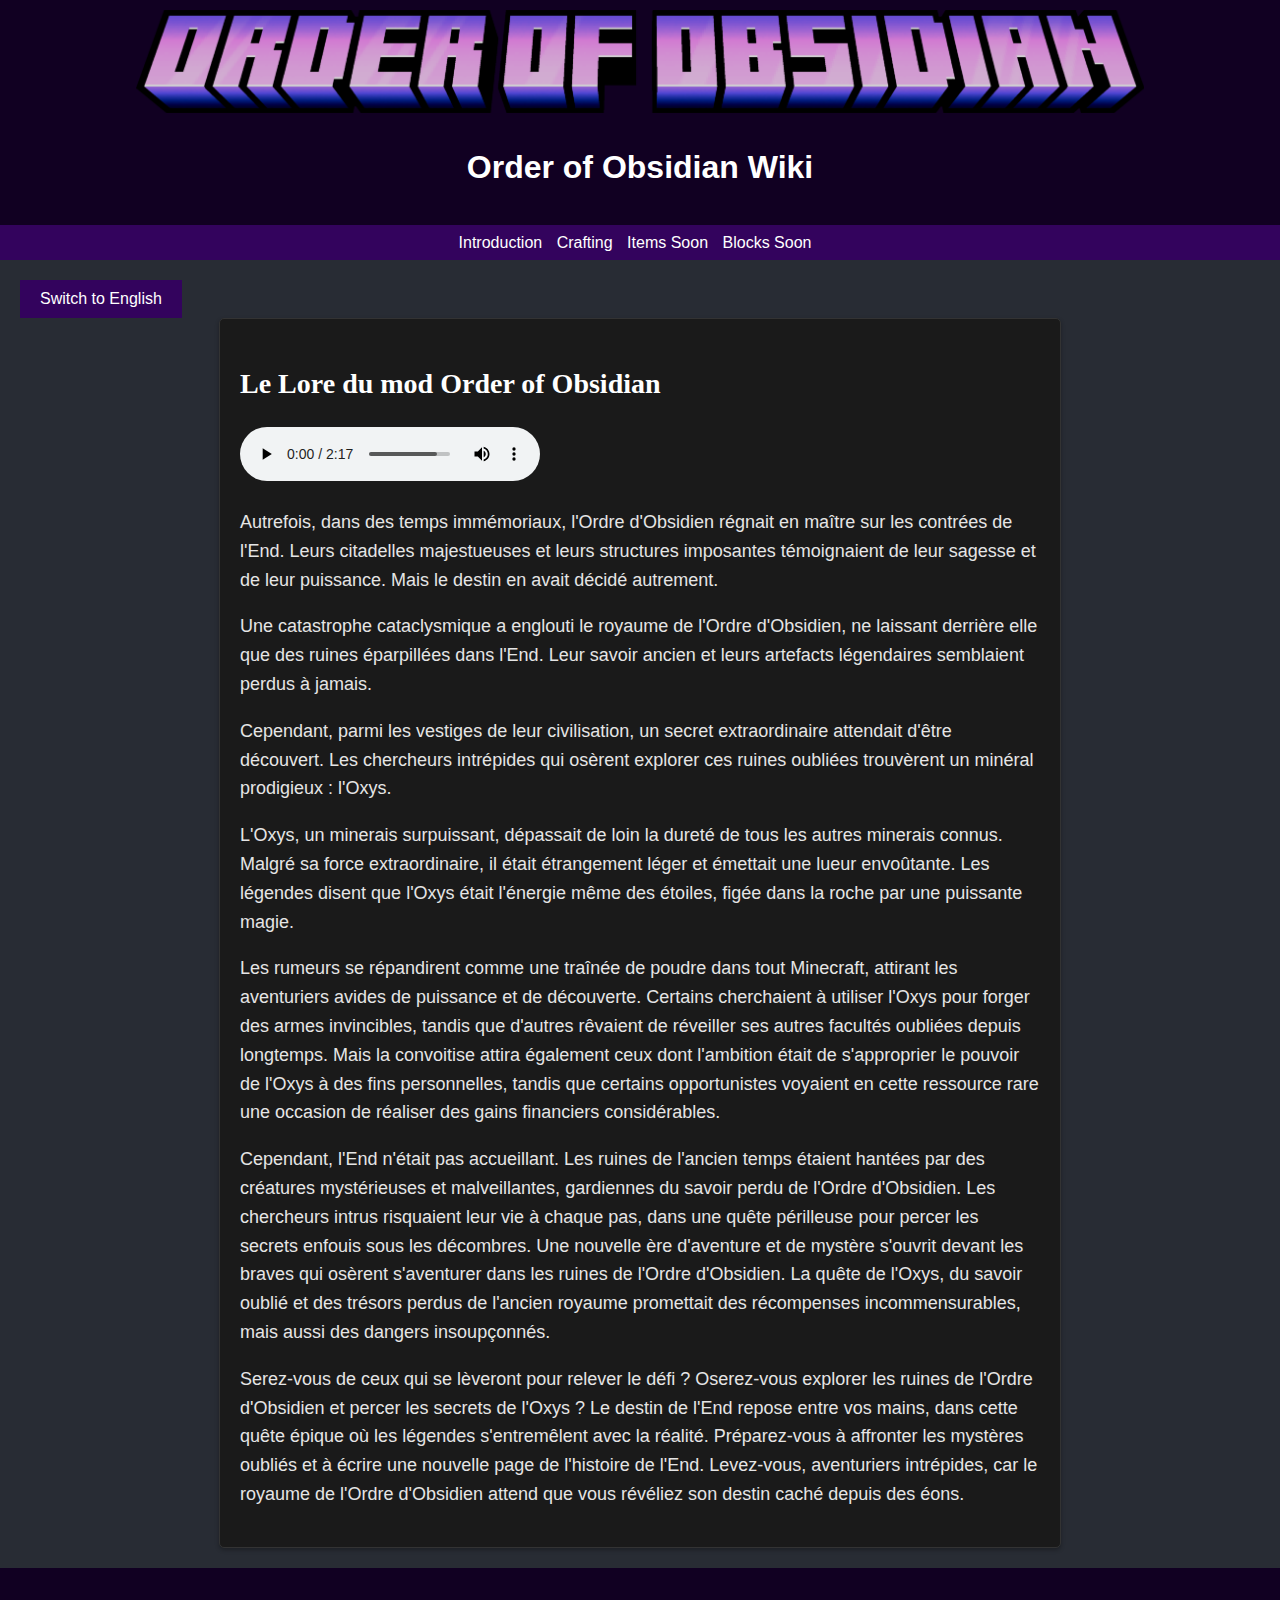
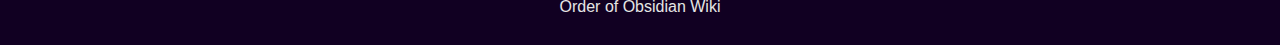
==== index.html @ cafb96ab "first commit" ====
<!DOCTYPE html>
<html>
<head>
    <title>Order of Obsidian Wiki</title>
    <!-- Lien vers le fichier CSS -->
    <link rel="stylesheet" type="text/css" href="styles.css">

</head>
<body>
    <header>
        <!-- Utilise la balise <img> pour afficher l'image -->
        <img src="logo.png" alt="Order of Obsidian Logo">
        <h1>Order of Obsidian Wiki</h1>
    </header>

    <nav>
        <!-- Ajoute ici des liens vers différentes sections du wiki -->
        <ul>
            <li><a href="index.html">Introduction</a></li>
            <li><a href="crafting.html">Crafting</a></li>
            <li><a href="">Items Soon</a></li>
            <li><a href="">Blocks Soon</a></li>
            <!-- Ajoute d'autres liens vers des sections supplémentaires si nécessaire -->
        </ul>
    </nav>

    <main>
        
        <button onclick="toggleLanguage()">Switch to English</button>
        <!-- Contenu principal du wiki sera ajouté ici -->
        <div lang="fr">
            <h2>Le Lore du mod Order of Obsidian</h2>
            <audio controls controlsList="nodownload">
                <source src="FRorderofobsidian.mp3" type="audio/mp3">
                Votre navigateur ne supporte pas l'élément audio.
            </audio>
            <p>
                Autrefois, dans des temps immémoriaux, l'Ordre d'Obsidien régnait en maître sur les contrées de l'End. Leurs citadelles majestueuses et leurs structures imposantes témoignaient de leur sagesse et de leur puissance. Mais le destin en avait décidé autrement.
            </p>
            <p>
                Une catastrophe cataclysmique a englouti le royaume de l'Ordre d'Obsidien, ne laissant derrière elle que des ruines éparpillées dans l'End. Leur savoir ancien et leurs artefacts légendaires semblaient perdus à jamais.
            </p>
            <p>
                Cependant, parmi les vestiges de leur civilisation, un secret extraordinaire attendait d'être découvert. Les chercheurs intrépides qui osèrent explorer ces ruines oubliées trouvèrent un minéral prodigieux : l'Oxys.
            </p>
            <p>
                L'Oxys, un minerais surpuissant, dépassait de loin la dureté de tous les autres minerais connus. Malgré sa force extraordinaire, il était étrangement léger et émettait une lueur envoûtante. Les légendes disent que l'Oxys était l'énergie même des étoiles, figée dans la roche par une puissante magie.
            </p>
            <p>
                Les rumeurs se répandirent comme une traînée de poudre dans tout Minecraft, attirant les aventuriers avides de puissance et de découverte. Certains cherchaient à utiliser l'Oxys pour forger des armes invincibles, tandis que d'autres rêvaient de réveiller ses autres facultés oubliées depuis longtemps. Mais la convoitise attira également ceux dont l'ambition était de s'approprier le pouvoir de l'Oxys à des fins personnelles, tandis que certains opportunistes voyaient en cette ressource rare une occasion de réaliser des gains financiers considérables.
            </p>
            <p>
                Cependant, l'End n'était pas accueillant. Les ruines de l'ancien temps étaient hantées par des créatures mystérieuses et malveillantes, gardiennes du savoir perdu de l'Ordre d'Obsidien. Les chercheurs intrus risquaient leur vie à chaque pas, dans une quête périlleuse pour percer les secrets enfouis sous les décombres. 
                Une nouvelle ère d'aventure et de mystère s'ouvrit devant les braves qui osèrent s'aventurer dans les ruines de l'Ordre d'Obsidien. La quête de l'Oxys, du savoir oublié et des trésors perdus de l'ancien royaume promettait des récompenses incommensurables, mais aussi des dangers insoupçonnés.
            </p>
            <p>
                Serez-vous de ceux qui se lèveront pour relever le défi ? Oserez-vous explorer les ruines de l'Ordre d'Obsidien et percer les secrets de l'Oxys ? Le destin de l'End repose entre vos mains, dans cette quête épique où les légendes s'entremêlent avec la réalité. Préparez-vous à affronter les mystères oubliés et à écrire une nouvelle page de l'histoire de l'End. Levez-vous, aventuriers intrépides, car le royaume de l'Ordre d'Obsidien attend que vous révéliez son destin caché depuis des éons.
            </p>
            
        </div>

        <div lang="en">
            <h2>The Lore of the Order of Obsidian Mod</h2>
            <audio controls controlsList="nodownload">
                <source src="ENorderofobsidian.mp3" type="audio/mp3">
                Votre navigateur ne supporte pas l'élément audio.
            </audio>
            <p>
                Once, in time immemorial, the Order of Obsidian reigned supreme over the lands of the End. Their majestic citadels and imposing structures bore witness to their wisdom and power. But fate had other plans.
            </p>
            <p>
                A cataclysmic catastrophe engulfed the realm of the Order of Obsidian, leaving behind only scattered ruins in the End. Their ancient knowledge and legendary artifacts seemed lost forever.
            </p>
            <p>
                However, among the remnants of their civilization, an extraordinary secret awaited discovery. Intrepid researchers who dared to explore these forgotten ruins found a prodigious mineral: Oxys.
            </p>
            <p>
                Oxys, a supremely powerful ore, surpassed the hardness of all other known minerals. Despite its extraordinary strength, it was surprisingly lightweight and emitted an enchanting glow. Legends say that Oxys held the energy of the stars, trapped within the rock by powerful magic.
            </p>
            <p>
                Rumors spread like wildfire throughout Minecraft, attracting adventurers hungry for power and discovery. Some sought to forge invincible weapons with Oxys, while others dreamed of awakening its long-forgotten other faculties. Yet, the allure also drew those whose ambition was to seize Oxys's power for personal gain, while opportunists saw this rare resource as an opportunity for considerable financial gain.
            </p>
            <p>
                However, the End was far from welcoming. The ruins of ancient times were haunted by mysterious and malevolent creatures, guardians of the lost knowledge of the Order of Obsidian. Intruding researchers risked their lives at every step in a perilous quest to uncover the buried secrets.
            </p>
            <p>
                Thus, a new era of adventure and mystery unfolded before the brave souls who dared venture into the ruins of the Order of Obsidian. The quest for Oxys, forgotten knowledge, and the lost treasures of the ancient realm promised immeasurable rewards, but also unsuspected dangers.
            </p>
            <p>
                Will you be among those who rise to the challenge? Will you dare to explore the ruins of the Order of Obsidian and unlock the secrets of Oxys? The fate of the End rests in your hands, in this epic quest where legends intertwine with reality. Prepare to confront forgotten mysteries and write a new chapter in the history of the End. Rise, intrepid adventurers, for the realm of the Order of Obsidian awaits your revelation of its long-hidden destiny from eons past.
            </p>
        </div>

        
    </main>

    <footer>
        <!-- Pied de page avec des informations supplémentaires -->
        <p>Order of Obsidian Wiki</p>
    </footer>

    <script>
        function toggleLanguage() {
            var frDiv = document.querySelector('div[lang="fr"]');
            var enDiv = document.querySelector('div[lang="en"]');
            var button = document.querySelector('button');

            if (frDiv.style.display === 'none') {
                frDiv.style.display = 'block';
                enDiv.style.display = 'none';
                button.textContent = 'Switch to English';
            } else {
                frDiv.style.display = 'none';
                enDiv.style.display = 'block';
                button.textContent = 'Passer en Français';
            }
        }
    </script>
</body>
</html>
---- styles.css ----
/* General styles */
body {
    font-family: Arial, sans-serif;
    line-height: 1.6;
    margin: 0;
    padding: 0;
    color: #333;
    background-color: #282c34; /* Midnight blue */
}

header {
    background-color: #110022; /* Dark purple */
    color: #fff;
    text-align: center;
    padding: 10px;
}

header img {
    max-width: 80%;
    height: auto;
}

nav {
    background-color: #33035d; /* Darker purple */
    color: #fff;
    padding: 5px;
    text-align: center;
}

nav ul {
    list-style-type: none;
    margin: 0;
    padding: 0;
}

nav li {
    display: inline;
    margin-right: 10px;
}

nav a {
    color: #fff;
    text-decoration: none;
}

nav a:hover {
    text-decoration: underline;
}

main {
    padding: 20px;
}

footer {
    background-color: #110022; /* Dark purple */
    color: #fff;
    text-align: center;
    padding: 10px;
}

/* Style for the lore sections */
div[lang="fr"] {
    display: block;
}

div[lang="en"] {
    display: none;
}

div {
    font-family: "Arial", sans-serif;
    font-size: 18px;
    line-height: 1.6;
    max-width: 800px;
    margin: 0 auto;
    padding: 20px;
    background-color: #1a1a1a; /* Dark gray */
    color: #f7f7f7; /* Light gray text */
    border: 1px solid #333;
    border-radius: 5px;
    box-shadow: 0 2px 4px rgba(0, 0, 0, 0.3);
}

/* Style for the titles */
h2 {
    font-family: "Georgia", serif;
    font-size: 28px;
    font-weight: bold;
    margin-bottom: 20px;
    color: #fff; /* White */
}

/* Style for the paragraphs */
p {
    color: #e5e5e5; /* Light gray */
}

/* Style for the links */
a {
    color: #007bff; /* Blue */
    text-decoration: none;
}

a:hover {
    text-decoration: underline;
}

/* Style for the citations */
blockquote {
    border-left: 4px solid #007bff; /* Blue */
    padding-left: 10px;
    color: #999; /* Gray */
    font-style: italic;
}

/* Style for the button to toggle languages */
button {
    font-family: 'Arial', sans-serif;
    font-size: 16px;
    padding: 10px 20px;
    background-color: #33035d; /* Darker purple */
    color: #fff;
    border: none;
    cursor: pointer;
    transition: background-color 0.3s;
}

button:hover {
    background-color: #551A8B; /* Dark purple on hover */
}

/* Text transition effect */
div[lang="en"].transition,
div[lang="fr"].transition {
    animation: fade 1s;
}

@keyframes fade {
    from {
        opacity: 0;
    }
    to {
        opacity: 1;
    }
}
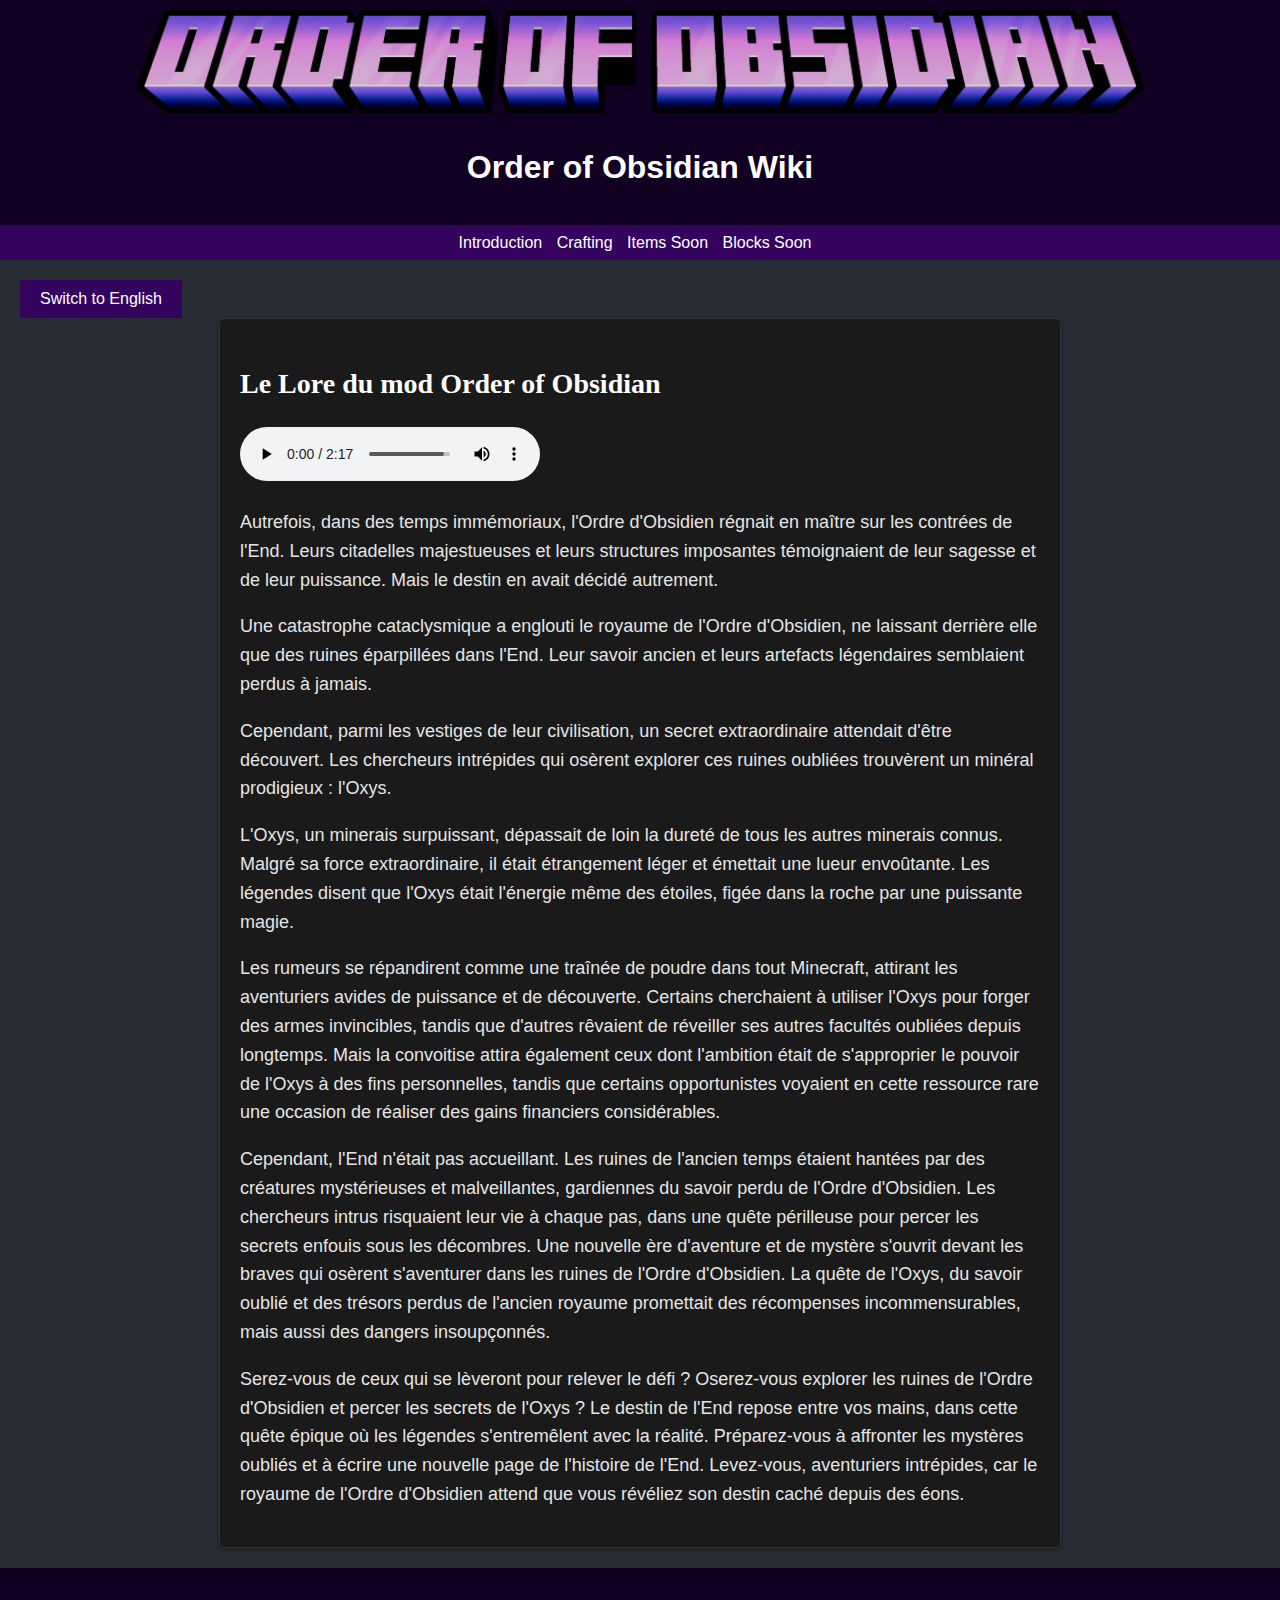
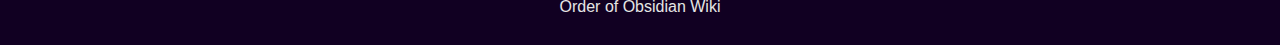
==== commit 6decd1bd: "logo_mini" ====
--- a/index.html
+++ b/index.html
@@ -4,7 +4,7 @@
     <title>Order of Obsidian Wiki</title>
     <!-- Lien vers le fichier CSS -->
     <link rel="stylesheet" type="text/css" href="styles.css">
-
+    <link rel="icon" href="logo_mini.png">
 </head>
 <body>
     <header>
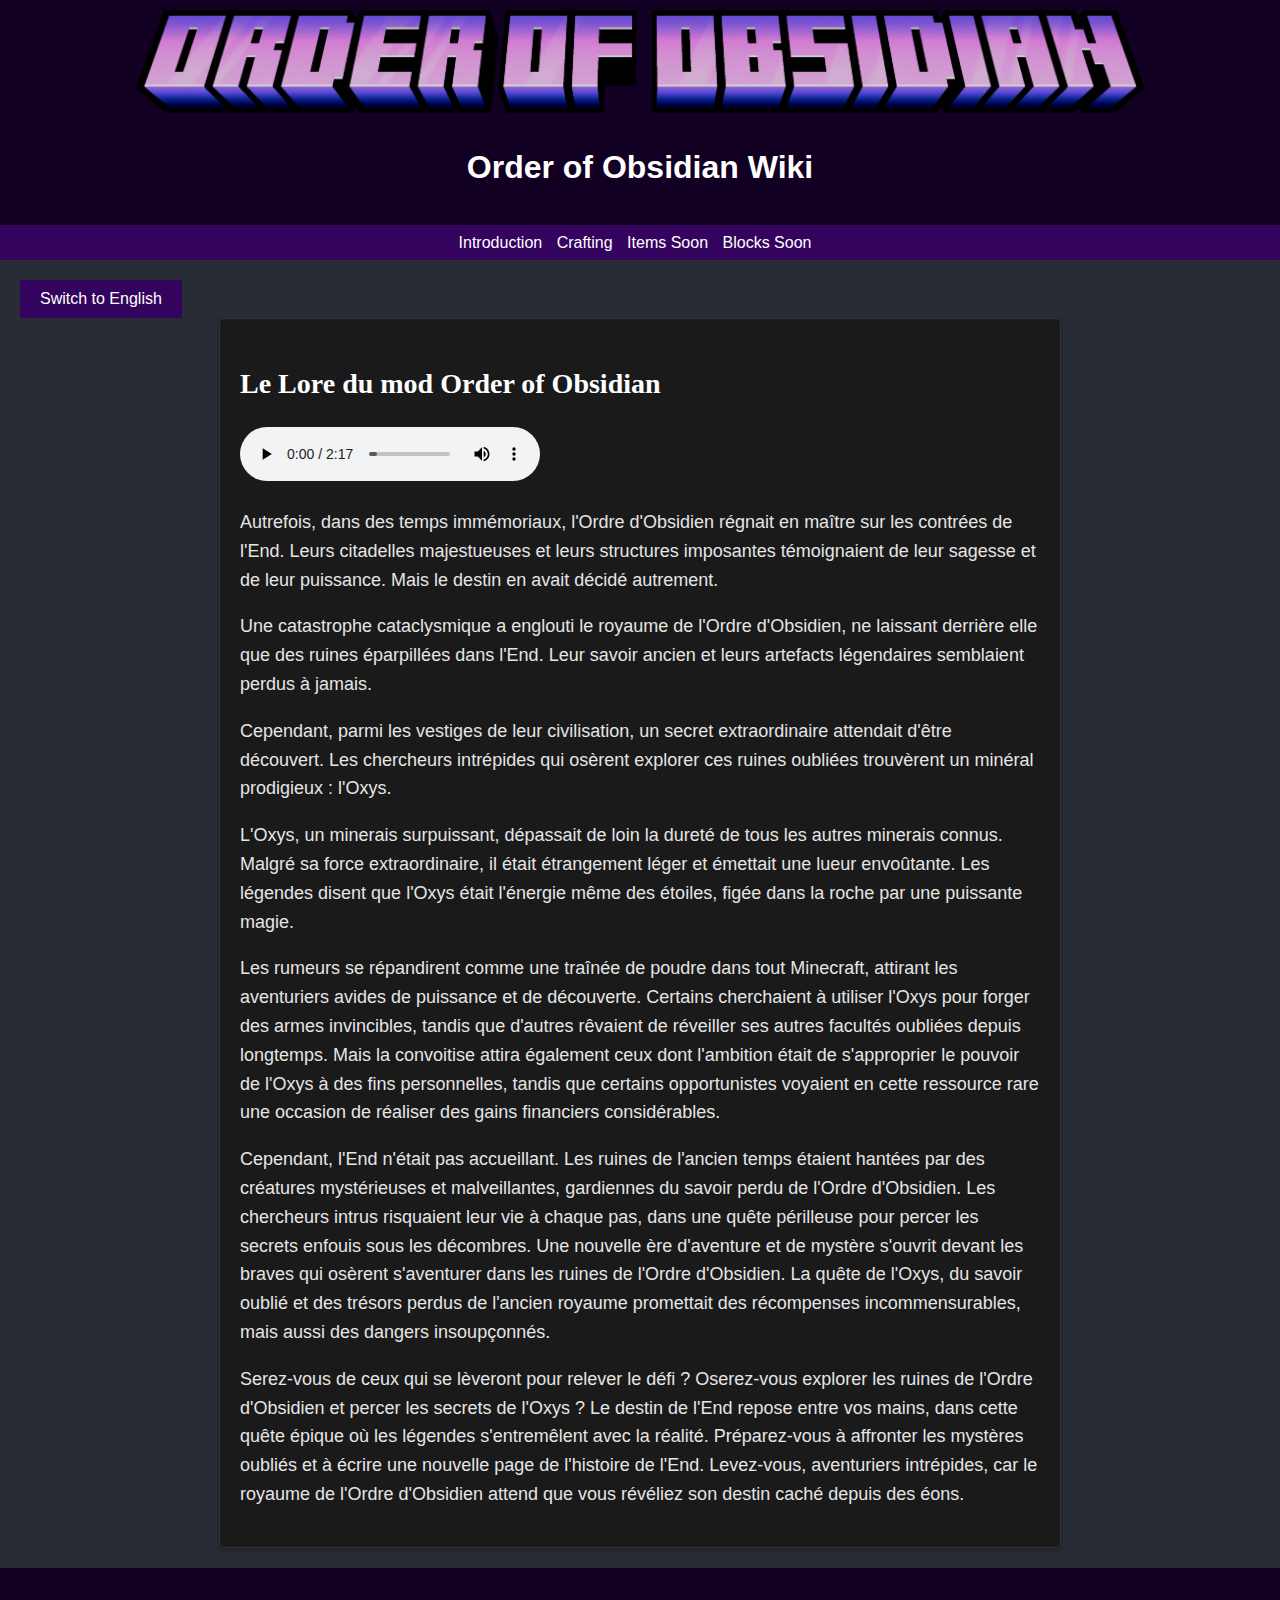
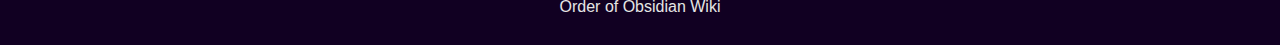
==== commit 04e026b1: "EN" ====
--- a/index.html
+++ b/index.html
@@ -1,5 +1,5 @@
 <!DOCTYPE html>
-<html>
+<html lang="en">
 <head>
     <title>Order of Obsidian Wiki</title>
     <!-- Lien vers le fichier CSS -->
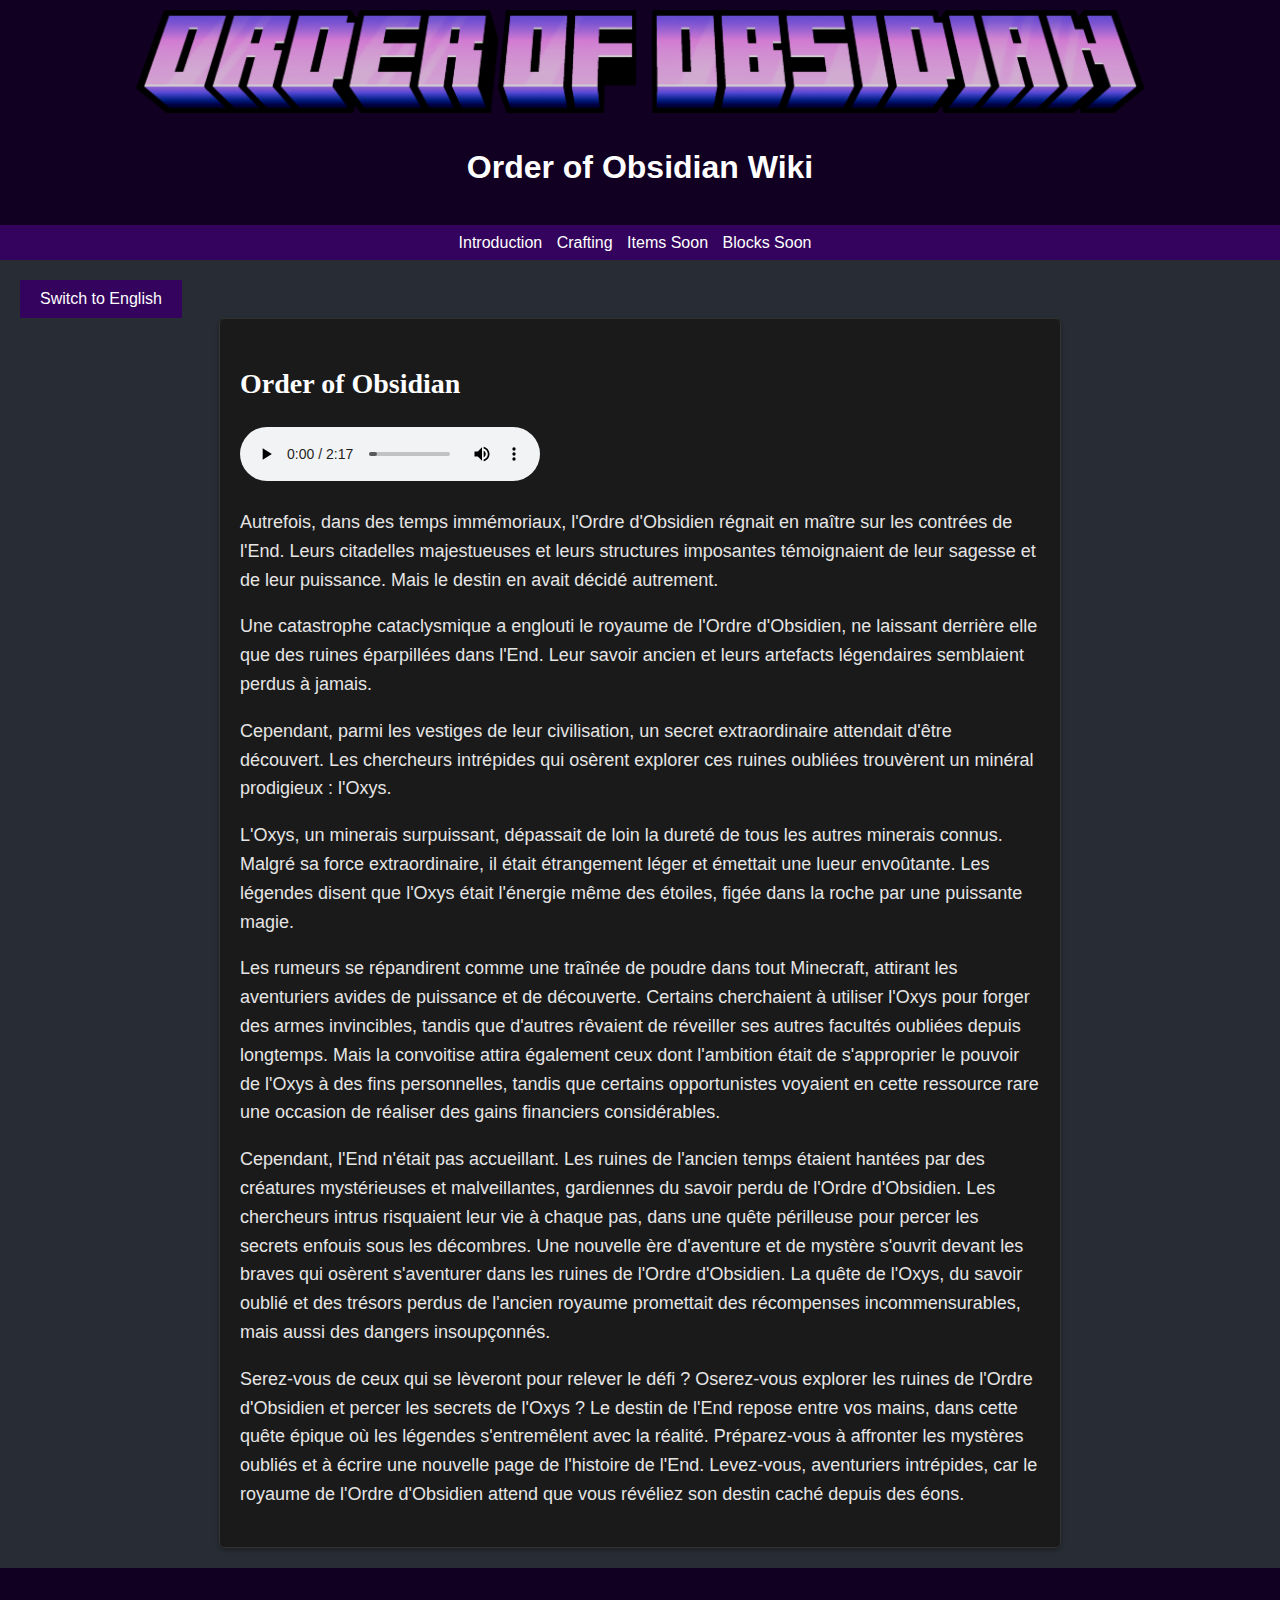
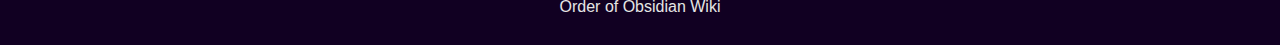
==== commit d696a48f: "lore" ====
--- a/index.html
+++ b/index.html
@@ -29,7 +29,7 @@
         <button onclick="toggleLanguage()">Switch to English</button>
         <!-- Contenu principal du wiki sera ajouté ici -->
         <div lang="fr">
-            <h2>Le Lore du mod Order of Obsidian</h2>
+            <h2>Order of Obsidian</h2>
             <audio controls controlsList="nodownload">
                 <source src="FRorderofobsidian.mp3" type="audio/mp3">
                 Votre navigateur ne supporte pas l'élément audio.
@@ -60,7 +60,7 @@
         </div>
 
         <div lang="en">
-            <h2>The Lore of the Order of Obsidian Mod</h2>
+            <h2>the Order of Obsidian Mod</h2>
             <audio controls controlsList="nodownload">
                 <source src="ENorderofobsidian.mp3" type="audio/mp3">
                 Votre navigateur ne supporte pas l'élément audio.
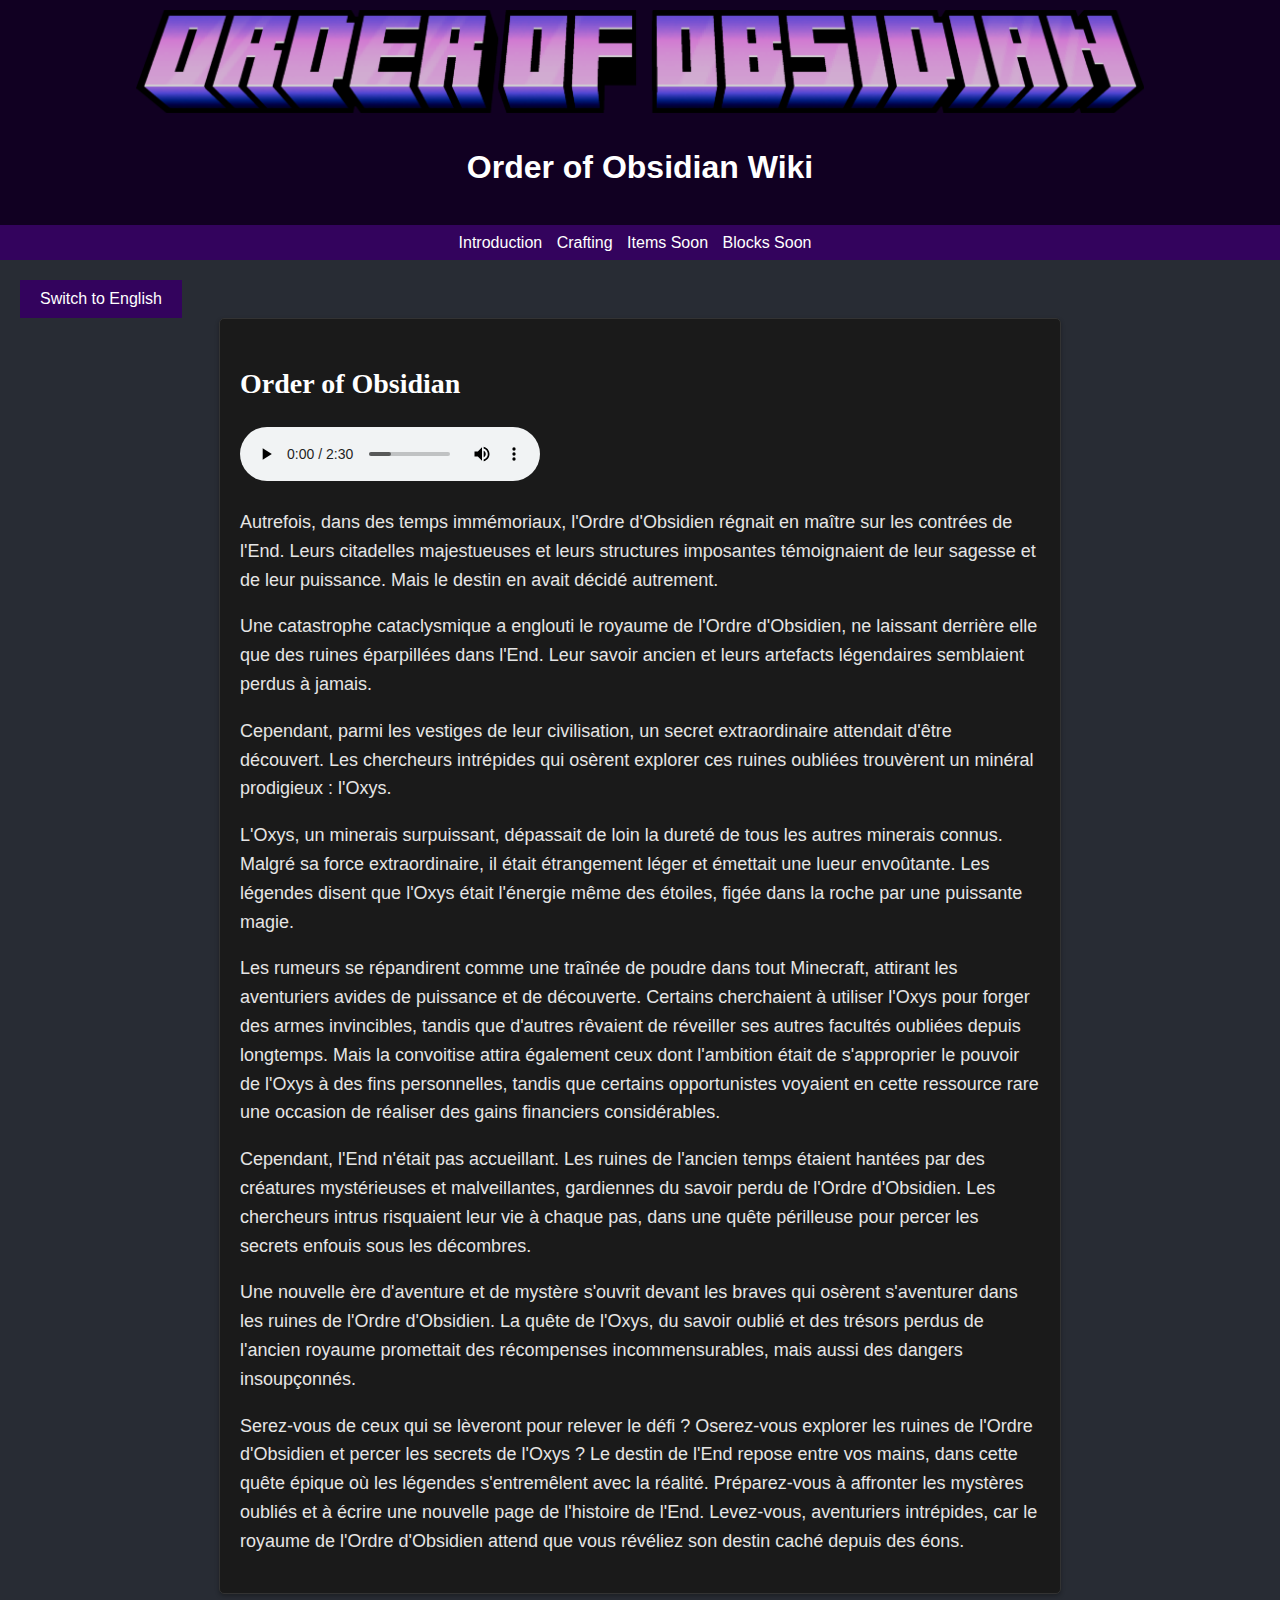
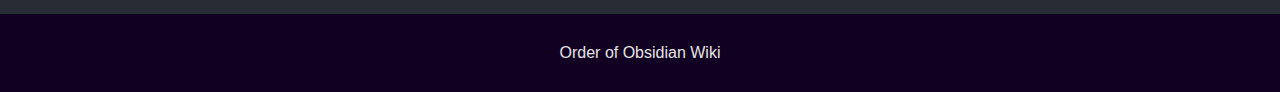
==== commit 39158b29: "sond" ====
--- a/index.html
+++ b/index.html
@@ -50,7 +50,9 @@
                 Les rumeurs se répandirent comme une traînée de poudre dans tout Minecraft, attirant les aventuriers avides de puissance et de découverte. Certains cherchaient à utiliser l'Oxys pour forger des armes invincibles, tandis que d'autres rêvaient de réveiller ses autres facultés oubliées depuis longtemps. Mais la convoitise attira également ceux dont l'ambition était de s'approprier le pouvoir de l'Oxys à des fins personnelles, tandis que certains opportunistes voyaient en cette ressource rare une occasion de réaliser des gains financiers considérables.
             </p>
             <p>
-                Cependant, l'End n'était pas accueillant. Les ruines de l'ancien temps étaient hantées par des créatures mystérieuses et malveillantes, gardiennes du savoir perdu de l'Ordre d'Obsidien. Les chercheurs intrus risquaient leur vie à chaque pas, dans une quête périlleuse pour percer les secrets enfouis sous les décombres. 
+                Cependant, l'End n'était pas accueillant. Les ruines de l'ancien temps étaient hantées par des créatures mystérieuses et malveillantes, gardiennes du savoir perdu de l'Ordre d'Obsidien. Les chercheurs intrus risquaient leur vie à chaque pas, dans une quête périlleuse pour percer les secrets enfouis sous les décombres.
+            </p>
+            <p>
                 Une nouvelle ère d'aventure et de mystère s'ouvrit devant les braves qui osèrent s'aventurer dans les ruines de l'Ordre d'Obsidien. La quête de l'Oxys, du savoir oublié et des trésors perdus de l'ancien royaume promettait des récompenses incommensurables, mais aussi des dangers insoupçonnés.
             </p>
             <p>
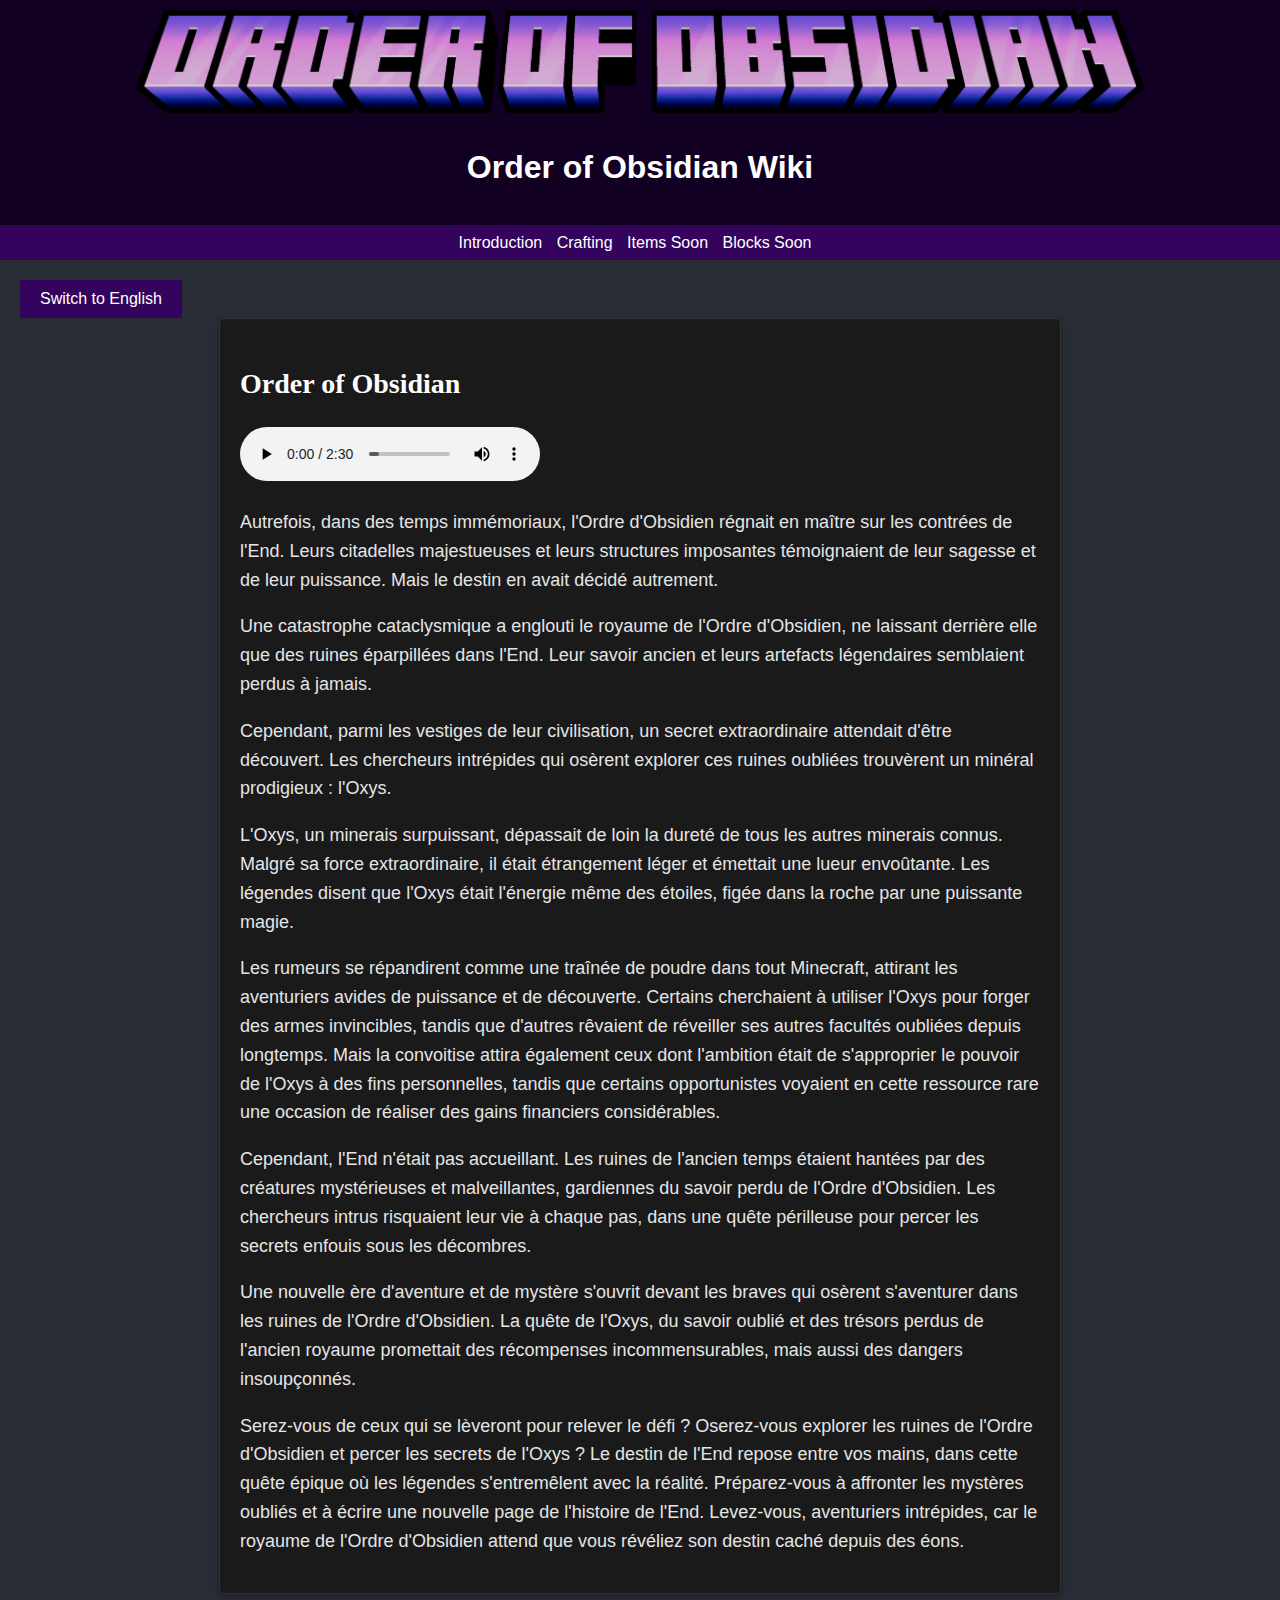
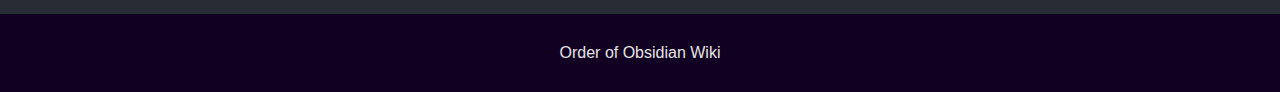
==== commit 894d93a3: "soundfr" ====
--- a/index.html
+++ b/index.html
@@ -31,7 +31,7 @@
         <div lang="fr">
             <h2>Order of Obsidian</h2>
             <audio controls controlsList="nodownload">
-                <source src="FRorderofobsidian.mp3" type="audio/mp3">
+                <source src="FR_orderofobsidian.mp3" type="audio/mp3">
                 Votre navigateur ne supporte pas l'élément audio.
             </audio>
             <p>
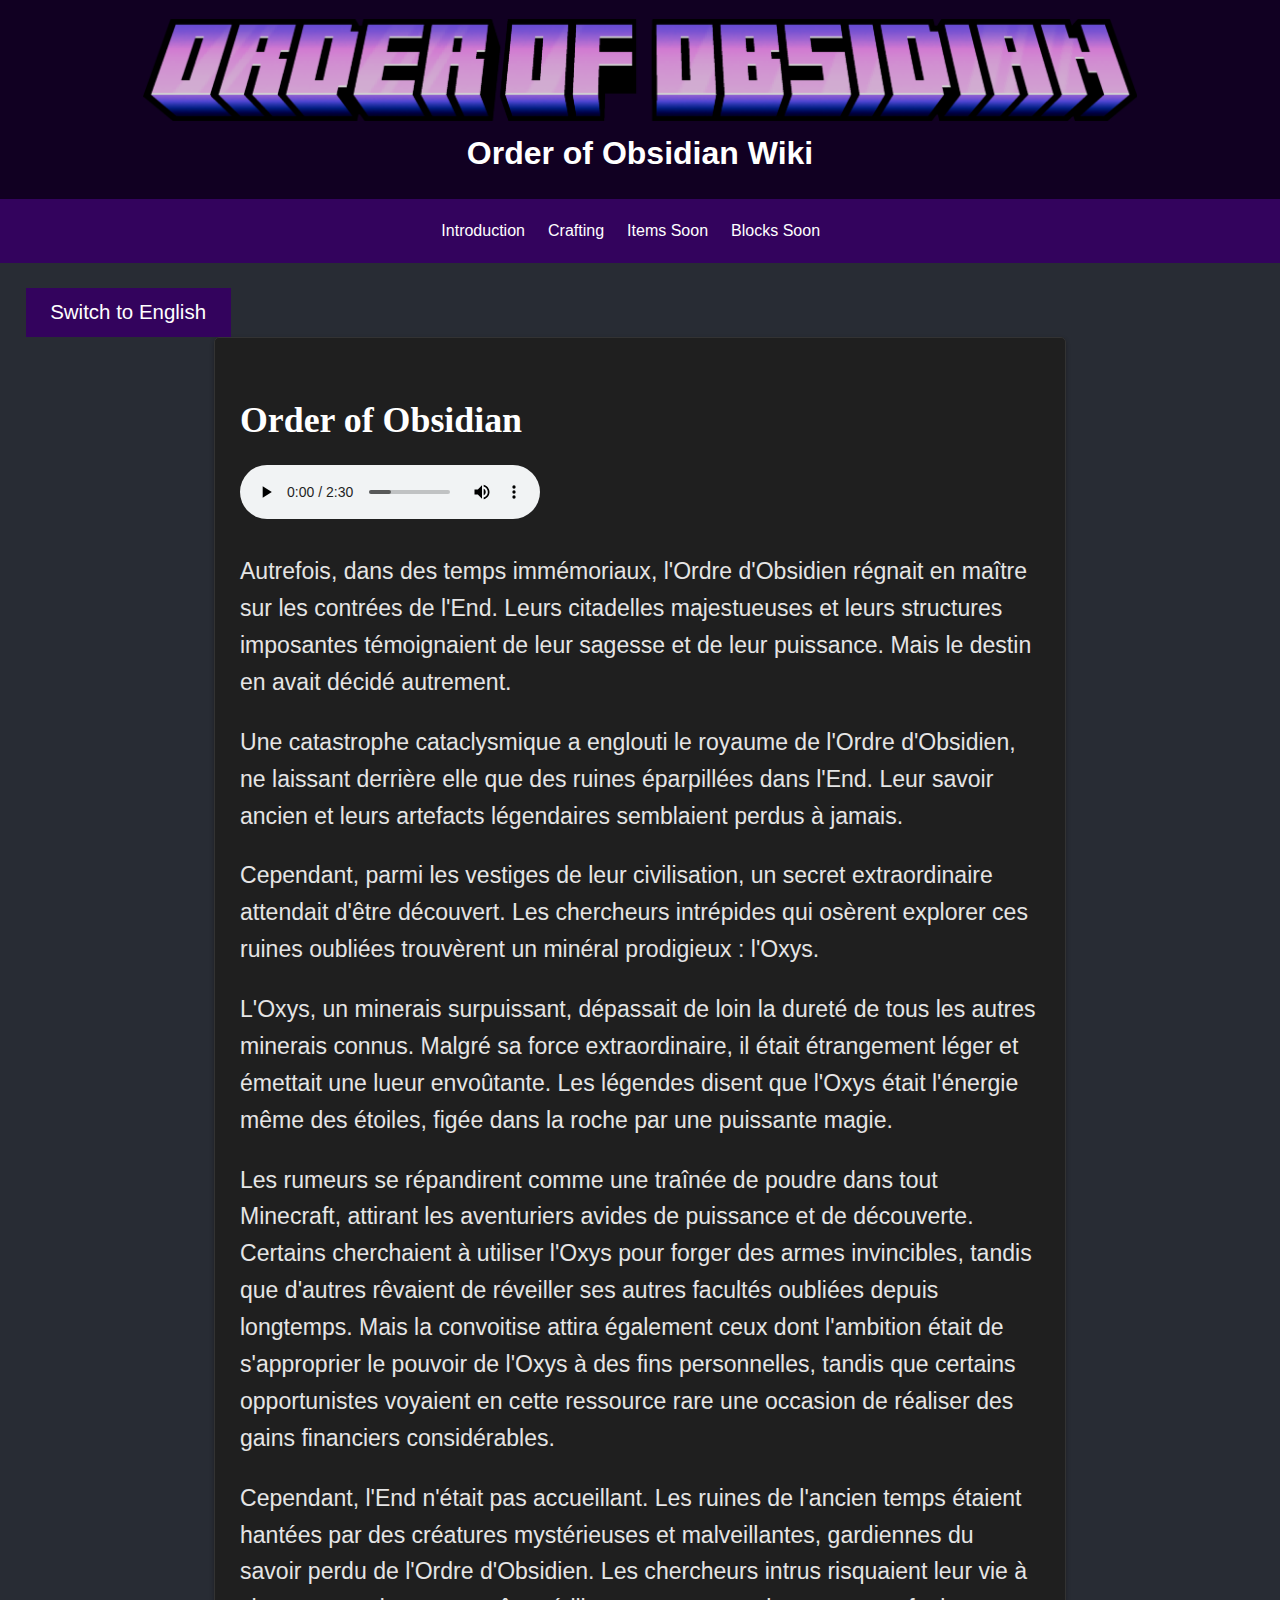
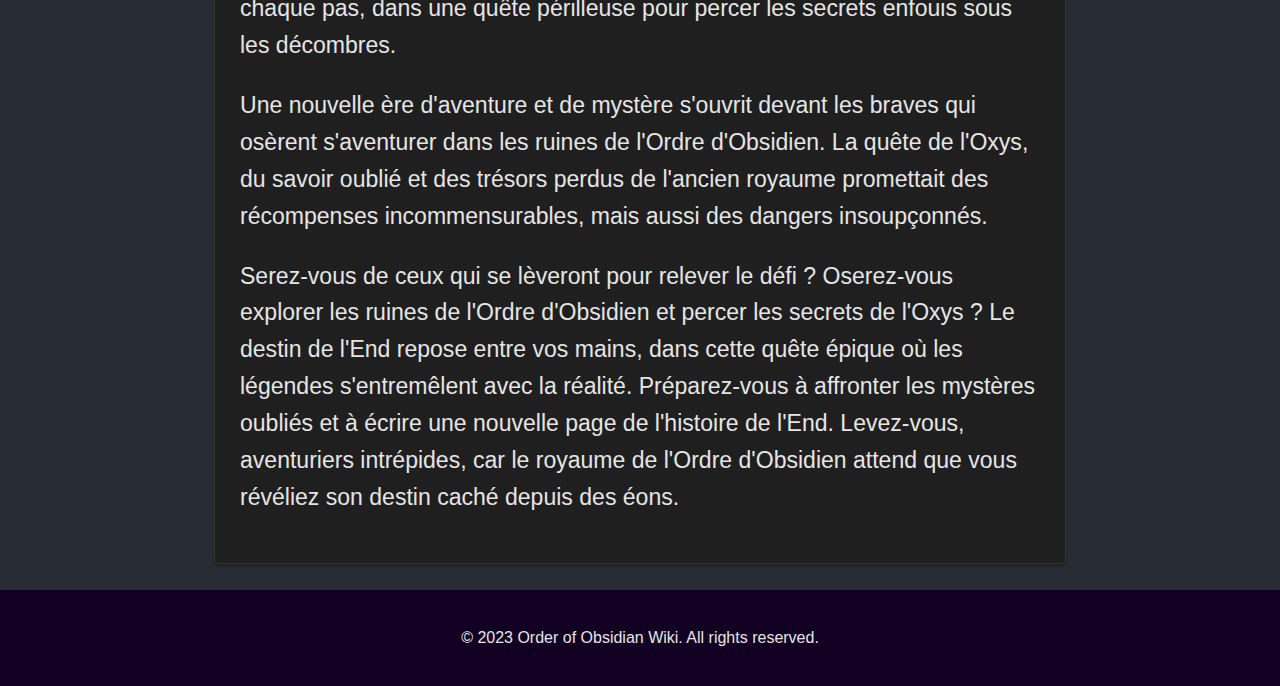
==== commit a9e02588: "clear code add craft and more buty" ====
--- a/index.html
+++ b/index.html
@@ -98,7 +98,7 @@
 
     <footer>
         <!-- Pied de page avec des informations supplémentaires -->
-        <p>Order of Obsidian Wiki</p>
+        <p>&copy; 2023 Order of Obsidian Wiki. All rights reserved.</p>
     </footer>
 
     <script>
@@ -117,6 +117,32 @@
                 button.textContent = 'Passer en Français';
             }
         }
+
+        window.addEventListener('scroll', function() {
+    const header = document.querySelector('header');
+    const nav = document.querySelector('nav');
+    const footer = document.querySelector('footer');
+    const body = document.querySelector('body');
+    const windowHeight = window.innerHeight;
+    const footerMargin = 0.3; // Ajustez cette valeur pour définir la marge du footer par rapport à la hauteur de la fenêtre
+
+    if (window.scrollY > 0) {
+        header.classList.add('scrolled');
+        nav.classList.add('scrolled');
+    } else {
+        header.classList.remove('scrolled');
+        nav.classList.remove('scrolled');
+    }
+
+    // On vérifie si l'utilisateur est en bas de la page en comparant la hauteur totale de la page au scrollY et à la hauteur de la fenêtre avec la marge ajoutée
+    if (window.scrollY + windowHeight >= document.body.scrollHeight - (windowHeight * footerMargin)) {
+        // Lorsque l'utilisateur est en bas de la page, on retire la classe 'scrolled' du footer
+        footer.classList.remove('scrolled');
+    } else {
+        // Lorsque l'utilisateur n'est pas en bas de la page, on ajoute la classe 'scrolled' au footer
+        footer.classList.add('scrolled');
+    }
+});
     </script>
 </body>
 </html>
--- a/styles.css
+++ b/styles.css
@@ -12,7 +12,9 @@
     background-color: #110022; /* Dark purple */
     color: #fff;
     text-align: center;
-    padding: 10px;
+    padding: 1.5%; /* Ajustement de la valeur en pourcentage */
+    z-index: 2; /* Setting a higher z-index to bring it above the main content */
+    transition: padding 0.5s, position 0.5s, top 0.5s;
 }
 
 header img {
@@ -20,11 +22,46 @@
     height: auto;
 }
 
+/* Style pour le header lorsque décollé */
+header.scrolled {
+    padding: 0.5%; /* Ajustement de la valeur en pourcentage */
+    position: fixed;
+    top: 0;
+    left: 0;
+    right: 0;
+    height: 20vh; /* Ajustement de la valeur en pourcentage */
+}
+
+header h1 {
+    margin: 0; /* Enlever les marges pour éviter un espace vide dans le header */
+    display: inline-block; /* Ajout de display: inline-block pour que le texte occupe l'espace minimum */
+    opacity: 1; /* Par défaut, le titre est visible */
+    transition: opacity 0.3s; /* Ajout de la transition pour une animation fluide */
+}
+
+/* Style pour le titre h1 dans le header lorsque décollé */
+header.scrolled h1 {
+    opacity: 0; /* Lorsque le header est décollé, le titre devient invisible */
+}
+
 nav {
     background-color: #33035d; /* Darker purple */
     color: #fff;
-    padding: 5px;
+    padding: 1.5%; /* Ajustement de la valeur en pourcentage */
     text-align: center;
+    position: relative;
+    z-index: 2;
+    transition: padding 1s, top 1s, position 1s, height 1s; /* Ajout de la transition pour une animation fluide */
+}
+
+/* Style pour la nav bar lorsque décollée */
+nav.scrolled {
+    padding: 0.5%; /* Ajustement de la valeur en pourcentage */
+    position: fixed;
+    top: 20vh; /* Ajustement de la valeur en pourcentage */
+    left: 0;
+    right: 0;
+    height: 5vh; /* Ajustement de la valeur en pourcentage */
 }
 
 nav ul {
@@ -35,7 +72,7 @@
 
 nav li {
     display: inline;
-    margin-right: 10px;
+    margin-right: 1.5%; /* Ajustement de la valeur en pourcentage */
 }
 
 nav a {
@@ -48,14 +85,28 @@
 }
 
 main {
-    padding: 20px;
+    padding: 2%;
 }
 
 footer {
     background-color: #110022; /* Dark purple */
     color: #fff;
     text-align: center;
-    padding: 10px;
+    padding: 1.5%;
+    position: relative; /* Adding position to the footer */
+    z-index: 2; /* Setting a higher z-index to bring it above the main content */
+    transition: padding 1.5s, position 1.5s, top 1.5s;
+}
+
+/* Style for the footer when detached */
+footer.scrolled {
+    padding: 1.5%; /* Ajustement de la valeur en pourcentage */
+    position: fixed;
+    bottom: 0;
+    left: 0;
+    right: 0;
+    font-size: 0.5hv;
+    height: 3vh; /* Ajustement de la valeur en pourcentage */
 }
 
 /* Style for the lore sections */
@@ -69,12 +120,12 @@
 
 div {
     font-family: "Arial", sans-serif;
-    font-size: 18px;
+    font-size: 1.8vw; /* Ajustement de la valeur en pourcentage */
     line-height: 1.6;
     max-width: 800px;
     margin: 0 auto;
-    padding: 20px;
-    background-color: #1a1a1a; /* Dark gray */
+    padding: 2%; /* Ajustement de la valeur en pourcentage */
+    background-color: #1f1f1f; /* Dark gray */
     color: #f7f7f7; /* Light gray text */
     border: 1px solid #333;
     border-radius: 5px;
@@ -84,9 +135,9 @@
 /* Style for the titles */
 h2 {
     font-family: "Georgia", serif;
-    font-size: 28px;
+    font-size: 2.8vw; /* Ajustement de la valeur en pourcentage */
     font-weight: bold;
-    margin-bottom: 20px;
+    margin-bottom: 2%; /* Ajustement de la valeur en pourcentage */
     color: #fff; /* White */
 }
 
@@ -107,8 +158,8 @@
 
 /* Style for the citations */
 blockquote {
-    border-left: 4px solid #007bff; /* Blue */
-    padding-left: 10px;
+    border-left: 0.4vw solid #007bff; /* Ajustement de la valeur en pourcentage */
+    padding-left: 2%; /* Ajustement de la valeur en pourcentage */
     color: #999; /* Gray */
     font-style: italic;
 }
@@ -116,8 +167,8 @@
 /* Style for the button to toggle languages */
 button {
     font-family: 'Arial', sans-serif;
-    font-size: 16px;
-    padding: 10px 20px;
+    font-size: 1.6vw; /* Ajustement de la valeur en pourcentage */
+    padding: 1% 2%; /* Ajustement de la valeur en pourcentage */
     background-color: #33035d; /* Darker purple */
     color: #fff;
     border: none;
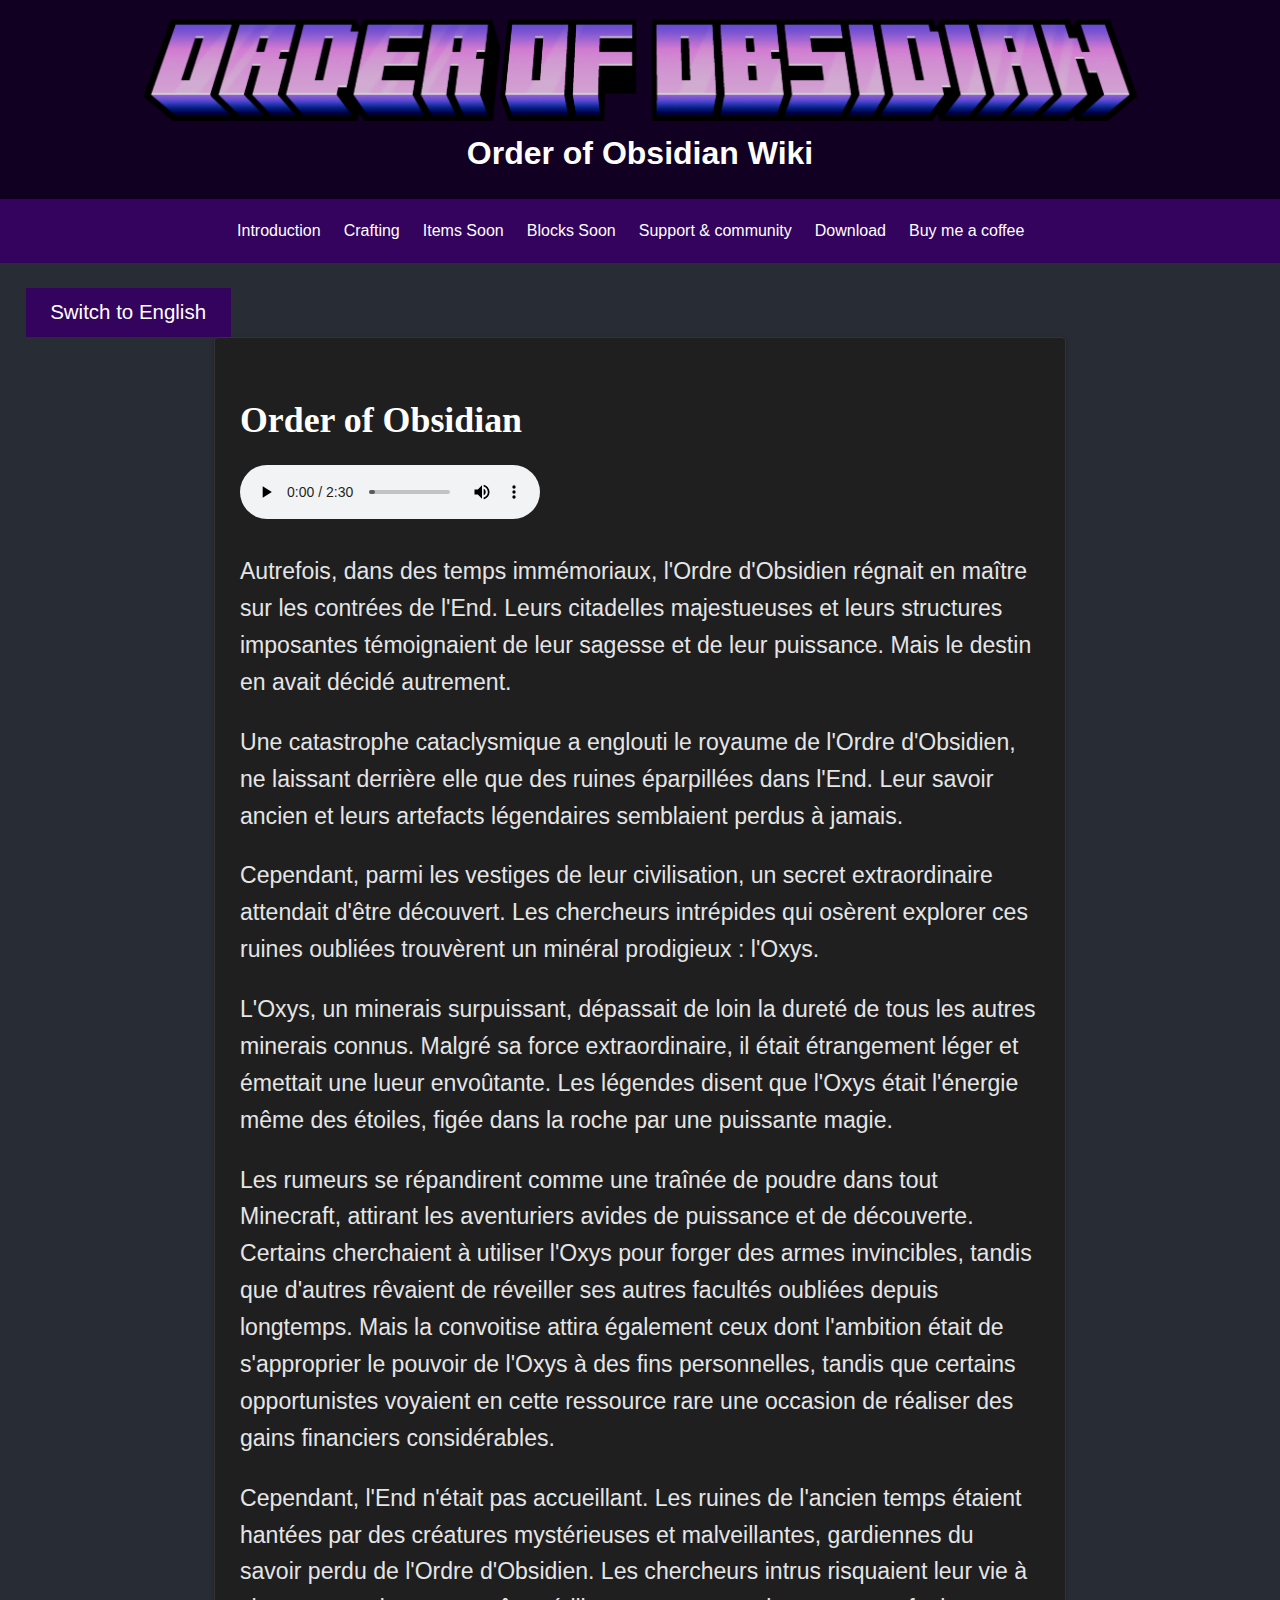
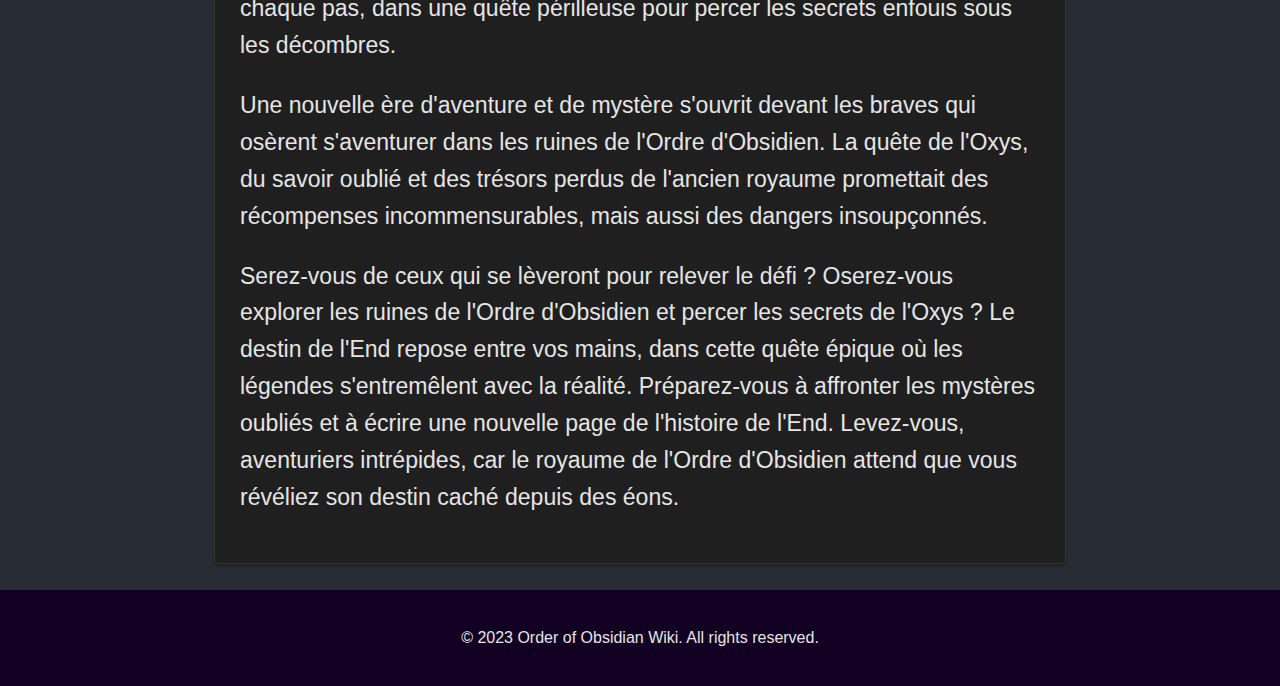
==== commit 4477a842: "craft" ====
--- a/index.html
+++ b/index.html
@@ -20,6 +20,9 @@
             <li><a href="crafting.html">Crafting</a></li>
             <li><a href="">Items Soon</a></li>
             <li><a href="">Blocks Soon</a></li>
+            <li><a href="https://discord.gg/x744dv67ZX" target="_blank">Support & community</a></li>
+            <li><a href="https://www.curseforge.com/minecraft/mc-mods/order-of-obsidian/files" target="_blank">Download</a></li>
+            <li><a href="https://www.buymeacoffee.com/klaivert" target="_blank">Buy me a coffee</a></li>
             <!-- Ajoute d'autres liens vers des sections supplémentaires si nécessaire -->
         </ul>
     </nav>
--- a/styles.css
+++ b/styles.css
@@ -12,9 +12,9 @@
     background-color: #110022; /* Dark purple */
     color: #fff;
     text-align: center;
-    padding: 1.5%; /* Ajustement de la valeur en pourcentage */
+    padding: 1.5%;
     z-index: 2; /* Setting a higher z-index to bring it above the main content */
-    transition: padding 0.5s, position 0.5s, top 0.5s;
+    transition: padding 0.5s, position 0.5s, top 0.5s, opacity 0.3s; /* Combine transitions for better performance */
 }
 
 header img {
@@ -24,44 +24,44 @@
 
 /* Style pour le header lorsque décollé */
 header.scrolled {
-    padding: 0.5%; /* Ajustement de la valeur en pourcentage */
+    padding: 0.5%;
     position: fixed;
     top: 0;
     left: 0;
     right: 0;
-    height: 20vh; /* Ajustement de la valeur en pourcentage */
+    height: 20vh;
 }
 
 header h1 {
-    margin: 0; /* Enlever les marges pour éviter un espace vide dans le header */
-    display: inline-block; /* Ajout de display: inline-block pour que le texte occupe l'espace minimum */
-    opacity: 1; /* Par défaut, le titre est visible */
-    transition: opacity 0.3s; /* Ajout de la transition pour une animation fluide */
+    margin: 0;
+    display: inline-block;
+    opacity: 1;
+    transition: opacity 0.3s; /* Add a transition for smoother opacity change */
 }
 
 /* Style pour le titre h1 dans le header lorsque décollé */
 header.scrolled h1 {
-    opacity: 0; /* Lorsque le header est décollé, le titre devient invisible */
+    opacity: 0;
 }
 
 nav {
     background-color: #33035d; /* Darker purple */
     color: #fff;
-    padding: 1.5%; /* Ajustement de la valeur en pourcentage */
+    padding: 1.5%;
     text-align: center;
     position: relative;
     z-index: 2;
-    transition: padding 1s, top 1s, position 1s, height 1s; /* Ajout de la transition pour une animation fluide */
+    transition: padding 0.5s, top 0.5s, position 0.5s, height 0.5s; /* Combine transitions for better performance */
 }
 
 /* Style pour la nav bar lorsque décollée */
 nav.scrolled {
-    padding: 0.5%; /* Ajustement de la valeur en pourcentage */
+    padding: 0.5%;
     position: fixed;
-    top: 20vh; /* Ajustement de la valeur en pourcentage */
+    top: 20vh;
     left: 0;
     right: 0;
-    height: 5vh; /* Ajustement de la valeur en pourcentage */
+    height: 5vh;
 }
 
 nav ul {
@@ -72,7 +72,7 @@
 
 nav li {
     display: inline;
-    margin-right: 1.5%; /* Ajustement de la valeur en pourcentage */
+    margin-right: 1.5%;
 }
 
 nav a {
@@ -93,20 +93,20 @@
     color: #fff;
     text-align: center;
     padding: 1.5%;
-    position: relative; /* Adding position to the footer */
-    z-index: 2; /* Setting a higher z-index to bring it above the main content */
-    transition: padding 1.5s, position 1.5s, top 1.5s;
+    position: relative;
+    z-index: 2;
+    transition: padding 0.5s, position 0.5s, top 0.5s, font-size 0.5s; /* Combine transitions for better performance */
 }
 
 /* Style for the footer when detached */
 footer.scrolled {
-    padding: 1.5%; /* Ajustement de la valeur en pourcentage */
+    padding: 1.5%;
     position: fixed;
     bottom: 0;
     left: 0;
     right: 0;
-    font-size: 0.5hv;
-    height: 3vh; /* Ajustement de la valeur en pourcentage */
+    font-size: 1rem;
+    height: 3vh;
 }
 
 /* Style for the lore sections */
@@ -120,11 +120,11 @@
 
 div {
     font-family: "Arial", sans-serif;
-    font-size: 1.8vw; /* Ajustement de la valeur en pourcentage */
+    font-size: 1.8vw;
     line-height: 1.6;
     max-width: 800px;
     margin: 0 auto;
-    padding: 2%; /* Ajustement de la valeur en pourcentage */
+    padding: 2%;
     background-color: #1f1f1f; /* Dark gray */
     color: #f7f7f7; /* Light gray text */
     border: 1px solid #333;
@@ -135,9 +135,9 @@
 /* Style for the titles */
 h2 {
     font-family: "Georgia", serif;
-    font-size: 2.8vw; /* Ajustement de la valeur en pourcentage */
+    font-size: 2.8vw;
     font-weight: bold;
-    margin-bottom: 2%; /* Ajustement de la valeur en pourcentage */
+    margin-bottom: 2%;
     color: #fff; /* White */
 }
 
@@ -158,8 +158,8 @@
 
 /* Style for the citations */
 blockquote {
-    border-left: 0.4vw solid #007bff; /* Ajustement de la valeur en pourcentage */
-    padding-left: 2%; /* Ajustement de la valeur en pourcentage */
+    border-left: 0.4vw solid #007bff;
+    padding-left: 2%;
     color: #999; /* Gray */
     font-style: italic;
 }
@@ -167,8 +167,8 @@
 /* Style for the button to toggle languages */
 button {
     font-family: 'Arial', sans-serif;
-    font-size: 1.6vw; /* Ajustement de la valeur en pourcentage */
-    padding: 1% 2%; /* Ajustement de la valeur en pourcentage */
+    font-size: 1.6vw;
+    padding: 1% 2%;
     background-color: #33035d; /* Darker purple */
     color: #fff;
     border: none;
@@ -194,3 +194,18 @@
         opacity: 1;
     }
 }
+
+/* Custom Scrollbar for WebKit (Chrome, Safari) */
+body::-webkit-scrollbar {
+    width: 5px;
+    opacity: 0;
+}
+
+body::-webkit-scrollbar-thumb {
+    background-color: #551A8B;
+    border-radius: 10px;
+}
+
+body::-webkit-scrollbar-track {
+    background-color: #110022;
+}
